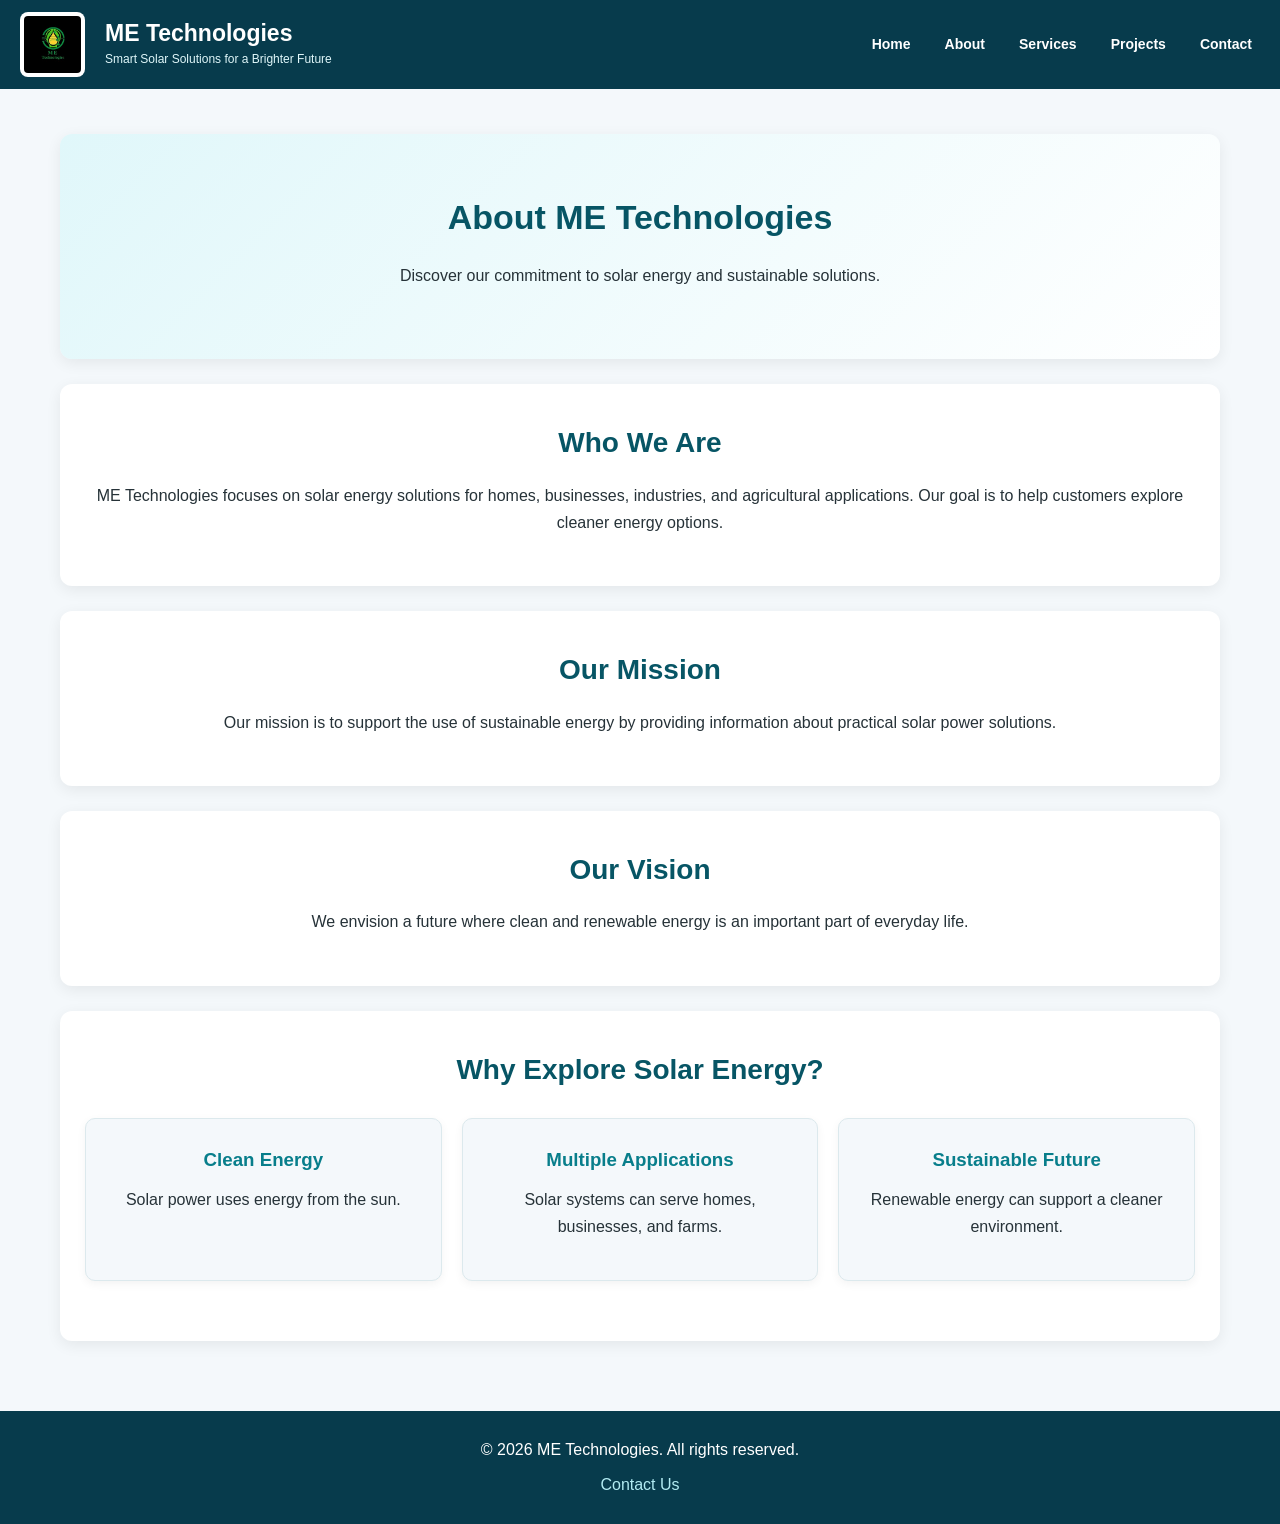
==== about.html @ 15d5e895 "Update about.html" ====
<!DOCTYPE html>
<html lang="en">
<head>
    <meta charset="UTF-8">
    <meta name="viewport" content="width=device-width, initial-scale=1.0">
    <title>About Us - ME Technologies</title>
    <link rel="stylesheet" href="css/style.css">
</head>
<body>

<header class="main-header">
 <img src="Me%20technology%20logo.jpg"
     alt="ME Technologies Logo"
     class="company-logo">
    <div class="company-info">
        <h1>ME Technologies</h1>
        <p>Smart Solar Solutions for a Brighter Future</p>
    </div>

    <nav>
        <a href="index.html">Home</a>
        <a href="about.html">About</a>
        <a href="services.html">Services</a>
        <a href="projects.html">Projects</a>
        <a href="contact.html">Contact</a>
    </nav>
</header>

<main>
    <section class="hero">
        <h2>About ME Technologies</h2>
        <p>Discover our commitment to solar energy and sustainable solutions.</p>
    </section>

    <section>
        <h2>Who We Are</h2>
        <p>
            ME Technologies focuses on solar energy solutions for homes,
            businesses, industries, and agricultural applications.
            Our goal is to help customers explore cleaner energy options.
        </p>
    </section>

    <section>
        <h2>Our Mission</h2>
        <p>
            Our mission is to support the use of sustainable energy by
            providing information about practical solar power solutions.
        </p>
    </section>

    <section>
        <h2>Our Vision</h2>
        <p>
            We envision a future where clean and renewable energy is
            an important part of everyday life.
        </p>
    </section>

    <section>
        <h2>Why Explore Solar Energy?</h2>
        <div class="services-container">
            <div class="service-box">
                <h3>Clean Energy</h3>
                <p>Solar power uses energy from the sun.</p>
            </div>

            <div class="service-box">
                <h3>Multiple Applications</h3>
                <p>Solar systems can serve homes, businesses, and farms.</p>
            </div>

            <div class="service-box">
                <h3>Sustainable Future</h3>
                <p>Renewable energy can support a cleaner environment.</p>
            </div>
        </div>
    </section>
</main>

<footer>
    <p>&copy; 2026 ME Technologies. All rights reserved.</p>
    <a href="contact.html">Contact Us</a>
</footer>

</body>
</html>
---- css/style.css ----
/* GENERAL SETTINGS */
* {
    margin: 0;
    padding: 0;
    box-sizing: border-box;
}

html {
    scroll-behavior: smooth;
}

body {
    font-family: Arial, Helvetica, sans-serif;
    background-color: #f4f8fb;
    color: #263238;
    line-height: 1.7;
}

/* HEADER: LOGO + COMPANY NAME + NAVBAR */
.main-header {
    width: 100%;
    background: linear-gradient(135deg, #073b4c, #087e8b);
    color: #ffffff;
    display: flex;
    flex-direction: row;
    align-items: center;
    justify-content: space-between;
    gap: 20px;
    padding: 12px 25px;
    text-align: left;
}

.main-header .company-logo {
    width: 70px;
    height: 70px;
    object-fit: contain;
    display: block;
    margin: 0;
    padding: 4px;
    background-color: #ffffff;
    border-radius: 8px;
    flex-shrink: 0;
}

.company-info {
    flex-shrink: 0;
}

.company-info h1 {
    color: #ffffff;
    font-size: 23px;
    line-height: 1.3;
    margin: 0;
}

.company-info p {
    color: #e0f7fa;
    font-size: 12px;
    margin: 0;
}

/* NAVIGATION */
.main-header nav {
    display: flex;
    flex-direction: row;
    align-items: center;
    justify-content: flex-end;
    flex-wrap: wrap;
    gap: 6px;
    margin: 0;
}

.main-header nav a {
    color: #ffffff;
    text-decoration: none;
    padding: 8px 10px;
    border-radius: 5px;
    font-size: 14px;
    font-weight: bold;
    white-space: nowrap;
    transition: background-color 0.3s ease, color 0.3s ease;
}

.main-header nav a:hover,
.main-header nav a:focus {
    background-color: #ffffff;
    color: #075565;
}

/* MAIN CONTENT */
main {
    width: 100%;
    max-width: 1200px;
    margin: 0 auto;
    padding: 20px 0;
}

section {
    background-color: #ffffff;
    margin: 25px 20px;
    padding: 35px 25px;
    border-radius: 12px;
    box-shadow: 0 4px 15px rgba(0, 0, 0, 0.07);
    text-align: center;
}

section h2 {
    color: #075565;
    font-size: 28px;
    margin-bottom: 15px;
}

section h3 {
    color: #087e8b;
    margin-bottom: 10px;
}

section p {
    margin-bottom: 15px;
}

/* HERO SECTION */
.hero {
    background: linear-gradient(135deg, #e0f7fa, #ffffff);
    padding: 55px 25px;
}

.hero h2 {
    font-size: 34px;
}

/* BUTTONS AND LINKS */
.btn,
section > a {
    display: inline-block;
    background-color: #087e8b;
    color: #ffffff;
    text-decoration: none;
    padding: 11px 20px;
    margin: 8px 5px;
    border: none;
    border-radius: 6px;
    font-size: 15px;
    font-weight: bold;
    cursor: pointer;
    transition: background-color 0.3s ease;
}

.btn:hover,
section > a:hover {
    background-color: #073b4c;
}

/* SERVICE BOXES */
.services-container {
    display: grid;
    grid-template-columns: repeat(3, minmax(0, 1fr));
    gap: 20px;
    margin: 25px 0;
}

.service-box {
    background-color: #f4f8fb;
    padding: 25px 20px;
    border-radius: 10px;
    border: 1px solid #dce9ed;
    box-shadow: 0 3px 10px rgba(0, 0, 0, 0.05);
    transition: transform 0.3s ease, box-shadow 0.3s ease;
}

.service-box:hover {
    transform: translateY(-5px);
    box-shadow: 0 7px 18px rgba(0, 0, 0, 0.10);
}

/* CONTACT FORM */
form {
    width: 100%;
    max-width: 650px;
    margin: 20px auto 0;
    text-align: left;
}

form label {
    display: block;
    margin: 15px 0 6px;
    font-weight: bold;
    color: #075565;
}

form input,
form select,
form textarea {
    width: 100%;
    padding: 12px;
    border: 1px solid #bdcdd3;
    border-radius: 6px;
    font-family: inherit;
    font-size: 15px;
    background-color: #ffffff;
    color: #263238;
}

form input:focus,
form select:focus,
form textarea:focus {
    outline: 2px solid #087e8b;
    border-color: #087e8b;
}

form textarea {
    resize: vertical;
}

form button {
    display: inline-block;
    margin-top: 18px;
    padding: 12px 24px;
    background-color: #087e8b;
    color: #ffffff;
    border: none;
    border-radius: 6px;
    font-size: 16px;
    font-weight: bold;
    cursor: pointer;
}

form button:hover {
    background-color: #073b4c;
}

.form-note {
    font-size: 13px;
    color: #607d8b;
    margin-top: 15px;
}

/* FOOTER */
footer {
    background-color: #073b4c;
    color: #ffffff;
    text-align: center;
    padding: 25px 15px;
    margin-top: 25px;
}

footer p {
    margin-bottom: 8px;
}

footer a {
    color: #b2ebf2;
    text-decoration: none;
}

footer a:hover {
    text-decoration: underline;
}

/* TABLET */
@media (max-width: 950px) {
    .main-header {
        flex-wrap: wrap;
        justify-content: center;
    }

    .main-header nav {
        justify-content: center;
    }

    .services-container {
        grid-template-columns: repeat(2, minmax(0, 1fr));
    }
}

/* MOBILE */
@media (max-width: 600px) {
    .main-header {
        flex-direction: column;
        gap: 10px;
        padding: 18px 10px;
        text-align: center;
    }

    .main-header .company-logo {
        width: 65px;
        height: 65px;
    }

    .company-info h1 {
        font-size: 22px;
    }

    .main-header nav {
        justify-content: center;
        flex-wrap: wrap;
        gap: 4px;
    }

    .main-header nav a {
        padding: 7px 8px;
        font-size: 13px;
    }

    section {
        margin: 18px 10px;
        padding: 24px 16px;
    }

    section h2 {
        font-size: 23px;
    }

    .hero h2 {
        font-size: 27px;
    }

    .services-container {
        grid-template-columns: 1fr;
        gap: 16px;
    }

    .service-box {
        padding: 20px 16px;
    }

    .btn,
    section > a {
        max-width: 100%;
        font-size: 14px;
    }

    footer {
        padding: 20px 12px;
    }
}
/* Fix website header */
.main-header {
    display: flex !important;
    flex-direction: row !important;
    align-items: center !important;
    justify-content: space-between !important;
    flex-wrap: nowrap !important;
    gap: 15px;
    width: 100%;
    padding: 12px 20px;
    background: #073b4c !important;
}

.main-header .company-logo {
    width: 65px;
    height: 65px;
    object-fit: contain;
    flex-shrink: 0;
}

.main-header .company-info {
    flex-shrink: 0;
}

.main-header nav {
    display: flex !important;
    flex-direction: row !important;
    flex-wrap: wrap;
    justify-content: flex-end;
    gap: 8px;
    margin-left: auto;
}

.main-header nav a {
    color: white !important;
    text-decoration: none;
    padding: 8px;
}
.main-header {
    display: flex;
    flex-direction: row;
    align-items: center;
    justify-content: space-between;
    gap: 20px;
}

.company-info {
    margin-right: auto;
}

.main-header nav {
    display: flex;
    flex-direction: row;
    align-items: center;
    gap: 18px;
    margin-left: auto;
}
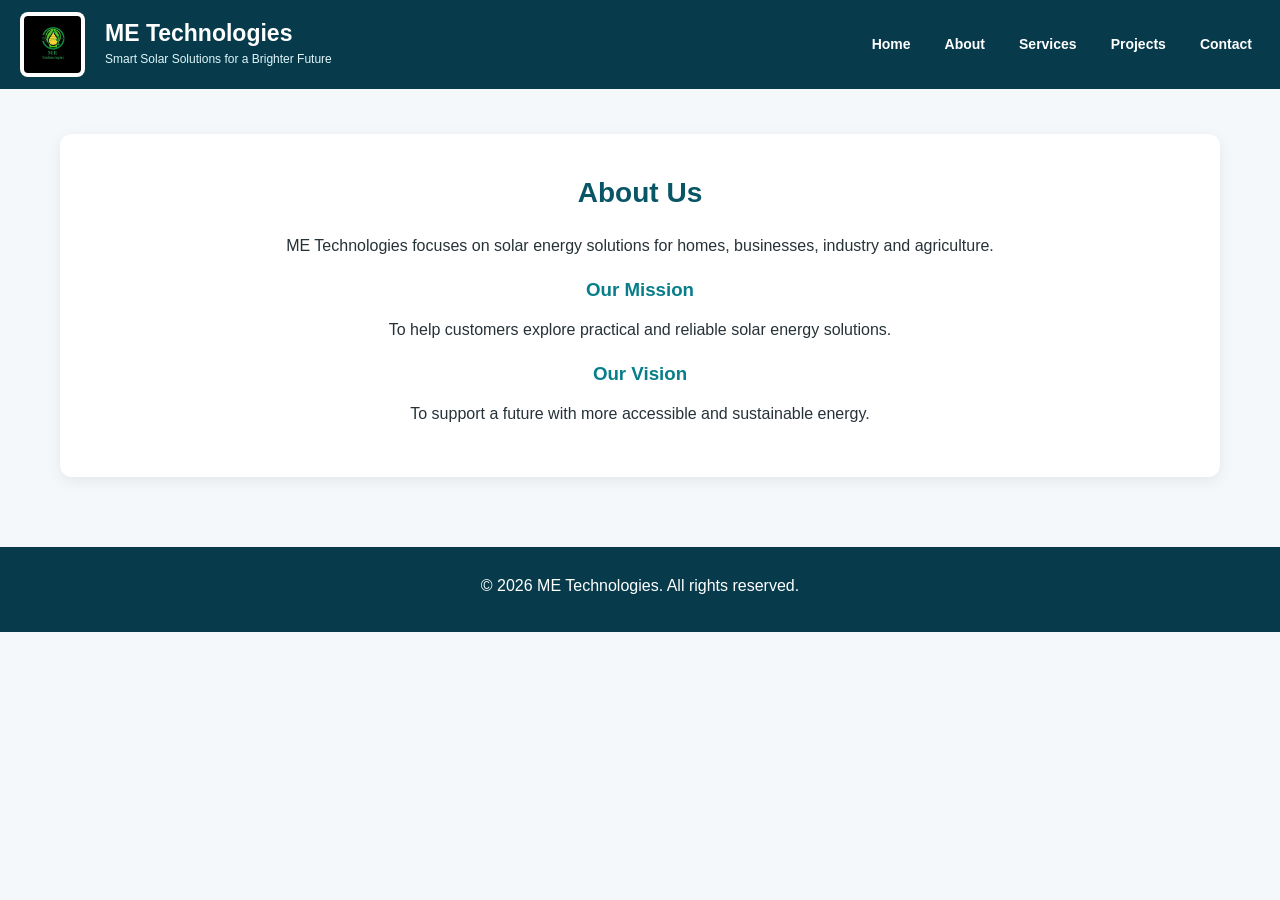
==== commit 8d266e44: "Revise About Us page content and structure Updated the structure and content of the About page to re" ====
--- a/about.html
+++ b/about.html
@@ -3,15 +3,16 @@
 <head>
     <meta charset="UTF-8">
     <meta name="viewport" content="width=device-width, initial-scale=1.0">
-    <title>About Us - ME Technologies</title>
+    <title>ME Technologies | About</title>
     <link rel="stylesheet" href="css/style.css">
 </head>
 <body>
 
 <header class="main-header">
- <img src="Me%20technology%20logo.jpg"
-     alt="ME Technologies Logo"
-     class="company-logo">
+    <img src="Me%20technology%20logo.jpg"
+         alt="ME Technologies Logo"
+         class="company-logo">
+
     <div class="company-info">
         <h1>ME Technologies</h1>
         <p>Smart Solar Solutions for a Brighter Future</p>
@@ -27,60 +28,20 @@
 </header>
 
 <main>
-    <section class="hero">
-        <h2>About ME Technologies</h2>
-        <p>Discover our commitment to solar energy and sustainable solutions.</p>
-    </section>
+    <section class="page-section">
+        <h2>About Us</h2>
+        <p>ME Technologies focuses on solar energy solutions for homes, businesses, industry and agriculture.</p>
 
-    <section>
-        <h2>Who We Are</h2>
-        <p>
-            ME Technologies focuses on solar energy solutions for homes,
-            businesses, industries, and agricultural applications.
-            Our goal is to help customers explore cleaner energy options.
-        </p>
-    </section>
+        <h3>Our Mission</h3>
+        <p>To help customers explore practical and reliable solar energy solutions.</p>
 
-    <section>
-        <h2>Our Mission</h2>
-        <p>
-            Our mission is to support the use of sustainable energy by
-            providing information about practical solar power solutions.
-        </p>
-    </section>
-
-    <section>
-        <h2>Our Vision</h2>
-        <p>
-            We envision a future where clean and renewable energy is
-            an important part of everyday life.
-        </p>
-    </section>
-
-    <section>
-        <h2>Why Explore Solar Energy?</h2>
-        <div class="services-container">
-            <div class="service-box">
-                <h3>Clean Energy</h3>
-                <p>Solar power uses energy from the sun.</p>
-            </div>
-
-            <div class="service-box">
-                <h3>Multiple Applications</h3>
-                <p>Solar systems can serve homes, businesses, and farms.</p>
-            </div>
-
-            <div class="service-box">
-                <h3>Sustainable Future</h3>
-                <p>Renewable energy can support a cleaner environment.</p>
-            </div>
-        </div>
+        <h3>Our Vision</h3>
+        <p>To support a future with more accessible and sustainable energy.</p>
     </section>
 </main>
 
 <footer>
     <p>&copy; 2026 ME Technologies. All rights reserved.</p>
-    <a href="contact.html">Contact Us</a>
 </footer>
 
 </body>
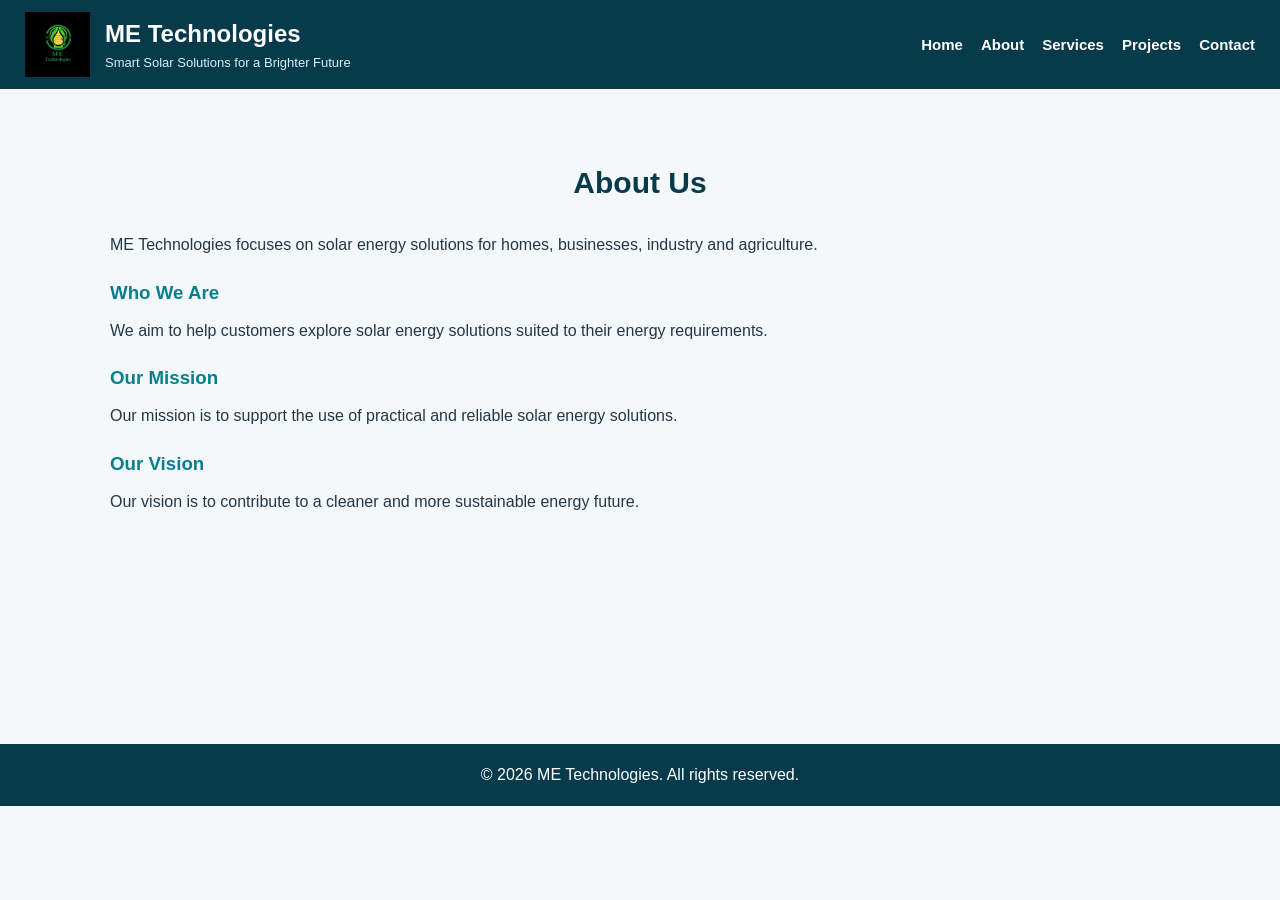
==== commit 78e5c7b6: "Update about.html" ====
--- a/about.html
+++ b/about.html
@@ -1,48 +1,74 @@
+
 <!DOCTYPE html>
 <html lang="en">
 <head>
     <meta charset="UTF-8">
     <meta name="viewport" content="width=device-width, initial-scale=1.0">
-    <title>ME Technologies | About</title>
+    <title>About Us | ME Technologies</title>
     <link rel="stylesheet" href="css/style.css">
 </head>
 <body>
 
-<header class="main-header">
-    <img src="Me%20technology%20logo.jpg"
-         alt="ME Technologies Logo"
-         class="company-logo">
+    <!-- Header -->
+    <header class="main-header">
 
-    <div class="company-info">
-        <h1>ME Technologies</h1>
-        <p>Smart Solar Solutions for a Brighter Future</p>
-    </div>
+        <img
+            src="Me%20technology%20logo.jpg"
+            alt="ME Technologies Logo"
+            class="company-logo"
+        >
 
-    <nav>
-        <a href="index.html">Home</a>
-        <a href="about.html">About</a>
-        <a href="services.html">Services</a>
-        <a href="projects.html">Projects</a>
-        <a href="contact.html">Contact</a>
-    </nav>
-</header>
+        <div class="company-info">
+            <h1>ME Technologies</h1>
+            <p>Smart Solar Solutions for a Brighter Future</p>
+        </div>
 
-<main>
-    <section class="page-section">
-        <h2>About Us</h2>
-        <p>ME Technologies focuses on solar energy solutions for homes, businesses, industry and agriculture.</p>
+        <nav>
+            <a href="index.html">Home</a>
+            <a href="about.html">About</a>
+            <a href="services.html">Services</a>
+            <a href="projects.html">Projects</a>
+            <a href="contact.html">Contact</a>
+        </nav>
 
-        <h3>Our Mission</h3>
-        <p>To help customers explore practical and reliable solar energy solutions.</p>
+    </header>
 
-        <h3>Our Vision</h3>
-        <p>To support a future with more accessible and sustainable energy.</p>
-    </section>
-</main>
+    <!-- About Section -->
+    <main>
+        <section class="page-section">
 
-<footer>
-    <p>&copy; 2026 ME Technologies. All rights reserved.</p>
-</footer>
+            <h2>About Us</h2>
+
+            <p>
+                ME Technologies focuses on solar energy solutions
+                for homes, businesses, industry and agriculture.
+            </p>
+
+            <h3>Who We Are</h3>
+            <p>
+                We aim to help customers explore solar energy
+                solutions suited to their energy requirements.
+            </p>
+
+            <h3>Our Mission</h3>
+            <p>
+                Our mission is to support the use of practical
+                and reliable solar energy solutions.
+            </p>
+
+            <h3>Our Vision</h3>
+            <p>
+                Our vision is to contribute to a cleaner and
+                more sustainable energy future.
+            </p>
+
+        </section>
+    </main>
+
+    <!-- Footer -->
+    <footer>
+        <p>&copy; 2026 ME Technologies. All rights reserved.</p>
+    </footer>
 
 </body>
 </html>
--- a/css/style.css
+++ b/css/style.css
@@ -1,271 +1,224 @@
-/* GENERAL SETTINGS */
+
+/* General Styles */
 * {
     margin: 0;
     padding: 0;
     box-sizing: border-box;
 }
 
-html {
-    scroll-behavior: smooth;
-}
-
 body {
-    font-family: Arial, Helvetica, sans-serif;
+    font-family: Arial, sans-serif;
     background-color: #f4f8fb;
-    color: #263238;
-    line-height: 1.7;
-}
-
-/* HEADER: LOGO + COMPANY NAME + NAVBAR */
+    color: #243746;
+    line-height: 1.6;
+}
+
+/* Header: Logo and Name Left, Navbar Right */
 .main-header {
-    width: 100%;
-    background: linear-gradient(135deg, #073b4c, #087e8b);
-    color: #ffffff;
     display: flex;
     flex-direction: row;
     align-items: center;
     justify-content: space-between;
-    gap: 20px;
+    gap: 15px;
     padding: 12px 25px;
-    text-align: left;
-}
-
-.main-header .company-logo {
-    width: 70px;
-    height: 70px;
+    background-color: #073b4c;
+    color: white;
+    width: 100%;
+}
+
+.company-logo {
+    width: 65px;
+    height: 65px;
     object-fit: contain;
-    display: block;
-    margin: 0;
-    padding: 4px;
-    background-color: #ffffff;
-    border-radius: 8px;
     flex-shrink: 0;
 }
 
 .company-info {
     flex-shrink: 0;
+    margin-right: auto;
 }
 
 .company-info h1 {
-    color: #ffffff;
-    font-size: 23px;
-    line-height: 1.3;
+    font-size: 24px;
     margin: 0;
 }
 
 .company-info p {
-    color: #e0f7fa;
-    font-size: 12px;
+    font-size: 13px;
     margin: 0;
-}
-
-/* NAVIGATION */
+    color: #d9edf2;
+}
+
+/* Navigation */
 .main-header nav {
     display: flex;
     flex-direction: row;
     align-items: center;
     justify-content: flex-end;
-    flex-wrap: wrap;
-    gap: 6px;
-    margin: 0;
+    gap: 18px;
+    margin-left: auto;
 }
 
 .main-header nav a {
-    color: #ffffff;
+    color: white;
     text-decoration: none;
-    padding: 8px 10px;
+    font-size: 15px;
+    font-weight: bold;
+    white-space: nowrap;
+    padding: 8px 0;
+    transition: color 0.3s ease;
+}
+
+.main-header nav a:hover {
+    color: #ffd166;
+}
+
+/* Main Sections */
+main {
+    min-height: 65vh;
+}
+
+.hero {
+    text-align: center;
+    padding: 90px 20px;
+    background-color: #e0f2f1;
+}
+
+.hero h2 {
+    font-size: 36px;
+    color: #073b4c;
+    margin-bottom: 15px;
+}
+
+.hero p {
+    max-width: 700px;
+    margin: 0 auto 25px;
+    font-size: 17px;
+}
+
+.btn {
+    display: inline-block;
+    background-color: #087f8c;
+    color: white;
+    padding: 12px 24px;
+    text-decoration: none;
     border-radius: 5px;
-    font-size: 14px;
-    font-weight: bold;
-    white-space: nowrap;
-    transition: background-color 0.3s ease, color 0.3s ease;
-}
-
-.main-header nav a:hover,
-.main-header nav a:focus {
-    background-color: #ffffff;
-    color: #075565;
-}
-
-/* MAIN CONTENT */
-main {
-    width: 100%;
-    max-width: 1200px;
-    margin: 0 auto;
-    padding: 20px 0;
-}
-
-section {
-    background-color: #ffffff;
-    margin: 25px 20px;
-    padding: 35px 25px;
-    border-radius: 12px;
-    box-shadow: 0 4px 15px rgba(0, 0, 0, 0.07);
-    text-align: center;
-}
-
-section h2 {
-    color: #075565;
-    font-size: 28px;
+    font-weight: bold;
+}
+
+.btn:hover {
+    background-color: #055b64;
+}
+
+/* About, Services, Projects and Contact */
+.page-section {
+    max-width: 1100px;
+    margin: 40px auto;
+    padding: 30px 20px;
+}
+
+.page-section h2 {
+    text-align: center;
+    color: #073b4c;
+    font-size: 30px;
+    margin-bottom: 25px;
+}
+
+.page-section h3 {
+    color: #087f8c;
+    margin: 20px 0 10px;
+}
+
+.page-section p {
     margin-bottom: 15px;
 }
 
-section h3 {
-    color: #087e8b;
-    margin-bottom: 10px;
-}
-
-section p {
-    margin-bottom: 15px;
-}
-
-/* HERO SECTION */
-.hero {
-    background: linear-gradient(135deg, #e0f7fa, #ffffff);
-    padding: 55px 25px;
-}
-
-.hero h2 {
-    font-size: 34px;
-}
-
-/* BUTTONS AND LINKS */
-.btn,
-section > a {
-    display: inline-block;
-    background-color: #087e8b;
-    color: #ffffff;
-    text-decoration: none;
-    padding: 11px 20px;
-    margin: 8px 5px;
-    border: none;
-    border-radius: 6px;
-    font-size: 15px;
-    font-weight: bold;
-    cursor: pointer;
-    transition: background-color 0.3s ease;
-}
-
-.btn:hover,
-section > a:hover {
-    background-color: #073b4c;
-}
-
-/* SERVICE BOXES */
+/* Service and Project Cards */
 .services-container {
     display: grid;
     grid-template-columns: repeat(3, minmax(0, 1fr));
-    gap: 20px;
-    margin: 25px 0;
-}
-
-.service-box {
-    background-color: #f4f8fb;
-    padding: 25px 20px;
+    gap: 25px;
+    margin-top: 30px;
+}
+
+.service-card {
+    background-color: white;
+    padding: 25px;
     border-radius: 10px;
-    border: 1px solid #dce9ed;
-    box-shadow: 0 3px 10px rgba(0, 0, 0, 0.05);
-    transition: transform 0.3s ease, box-shadow 0.3s ease;
-}
-
-.service-box:hover {
+    box-shadow: 0 4px 12px rgba(0, 0, 0, 0.08);
+    text-align: center;
+    transition: transform 0.3s ease;
+}
+
+.service-card:hover {
     transform: translateY(-5px);
-    box-shadow: 0 7px 18px rgba(0, 0, 0, 0.10);
-}
-
-/* CONTACT FORM */
+}
+
+.service-card h3 {
+    margin-top: 0;
+}
+
+/* Contact Form */
 form {
-    width: 100%;
-    max-width: 650px;
-    margin: 20px auto 0;
-    text-align: left;
+    max-width: 600px;
+    margin: 25px auto;
+    display: flex;
+    flex-direction: column;
+    gap: 10px;
 }
 
 form label {
-    display: block;
-    margin: 15px 0 6px;
-    font-weight: bold;
-    color: #075565;
+    font-weight: bold;
 }
 
 form input,
-form select,
 form textarea {
     width: 100%;
     padding: 12px;
-    border: 1px solid #bdcdd3;
-    border-radius: 6px;
-    font-family: inherit;
-    font-size: 15px;
-    background-color: #ffffff;
-    color: #263238;
+    border: 1px solid #b8c7ce;
+    border-radius: 5px;
+    font: inherit;
 }
 
 form input:focus,
-form select:focus,
 form textarea:focus {
-    outline: 2px solid #087e8b;
-    border-color: #087e8b;
-}
-
-form textarea {
-    resize: vertical;
+    outline: 2px solid #087f8c;
+    border-color: #087f8c;
 }
 
 form button {
-    display: inline-block;
-    margin-top: 18px;
-    padding: 12px 24px;
-    background-color: #087e8b;
-    color: #ffffff;
+    background-color: #087f8c;
+    color: white;
+    padding: 12px;
     border: none;
-    border-radius: 6px;
+    border-radius: 5px;
     font-size: 16px;
     font-weight: bold;
     cursor: pointer;
 }
 
 form button:hover {
-    background-color: #073b4c;
-}
-
-.form-note {
-    font-size: 13px;
-    color: #607d8b;
-    margin-top: 15px;
-}
-
-/* FOOTER */
+    background-color: #055b64;
+}
+
+/* Footer */
 footer {
     background-color: #073b4c;
-    color: #ffffff;
-    text-align: center;
-    padding: 25px 15px;
-    margin-top: 25px;
-}
-
-footer p {
-    margin-bottom: 8px;
-}
-
-footer a {
-    color: #b2ebf2;
-    text-decoration: none;
-}
-
-footer a:hover {
-    text-decoration: underline;
-}
-
-/* TABLET */
+    color: white;
+    text-align: center;
+    padding: 18px;
+    margin-top: 30px;
+}
+
+/* Tablet View */
 @media (max-width: 950px) {
     .main-header {
         flex-wrap: wrap;
-        justify-content: center;
     }
 
     .main-header nav {
-        justify-content: center;
+        gap: 12px;
+        flex-wrap: wrap;
     }
 
     .services-container {
@@ -273,42 +226,30 @@
     }
 }
 
-/* MOBILE */
+/* Mobile View */
 @media (max-width: 600px) {
     .main-header {
         flex-direction: column;
-        gap: 10px;
-        padding: 18px 10px;
         text-align: center;
-    }
-
-    .main-header .company-logo {
-        width: 65px;
-        height: 65px;
-    }
-
-    .company-info h1 {
-        font-size: 22px;
+        padding: 15px 10px;
+    }
+
+    .company-info {
+        margin-right: 0;
     }
 
     .main-header nav {
         justify-content: center;
-        flex-wrap: wrap;
-        gap: 4px;
+        margin-left: 0;
+        gap: 12px;
     }
 
     .main-header nav a {
-        padding: 7px 8px;
-        font-size: 13px;
-    }
-
-    section {
-        margin: 18px 10px;
-        padding: 24px 16px;
-    }
-
-    section h2 {
-        font-size: 23px;
+        font-size: 14px;
+    }
+
+    .hero {
+        padding: 55px 15px;
     }
 
     .hero h2 {
@@ -317,77 +258,10 @@
 
     .services-container {
         grid-template-columns: 1fr;
-        gap: 16px;
-    }
-
-    .service-box {
-        padding: 20px 16px;
-    }
-
-    .btn,
-    section > a {
-        max-width: 100%;
-        font-size: 14px;
-    }
-
-    footer {
-        padding: 20px 12px;
-    }
-}
-/* Fix website header */
-.main-header {
-    display: flex !important;
-    flex-direction: row !important;
-    align-items: center !important;
-    justify-content: space-between !important;
-    flex-wrap: nowrap !important;
-    gap: 15px;
-    width: 100%;
-    padding: 12px 20px;
-    background: #073b4c !important;
-}
-
-.main-header .company-logo {
-    width: 65px;
-    height: 65px;
-    object-fit: contain;
-    flex-shrink: 0;
-}
-
-.main-header .company-info {
-    flex-shrink: 0;
-}
-
-.main-header nav {
-    display: flex !important;
-    flex-direction: row !important;
-    flex-wrap: wrap;
-    justify-content: flex-end;
-    gap: 8px;
-    margin-left: auto;
-}
-
-.main-header nav a {
-    color: white !important;
-    text-decoration: none;
-    padding: 8px;
-}
-.main-header {
-    display: flex;
-    flex-direction: row;
-    align-items: center;
-    justify-content: space-between;
-    gap: 20px;
-}
-
-.company-info {
-    margin-right: auto;
-}
-
-.main-header nav {
-    display: flex;
-    flex-direction: row;
-    align-items: center;
-    gap: 18px;
-    margin-left: auto;
-}
+    }
+
+    .page-section {
+        margin: 20px auto;
+        padding: 20px 15px;
+    }
+}
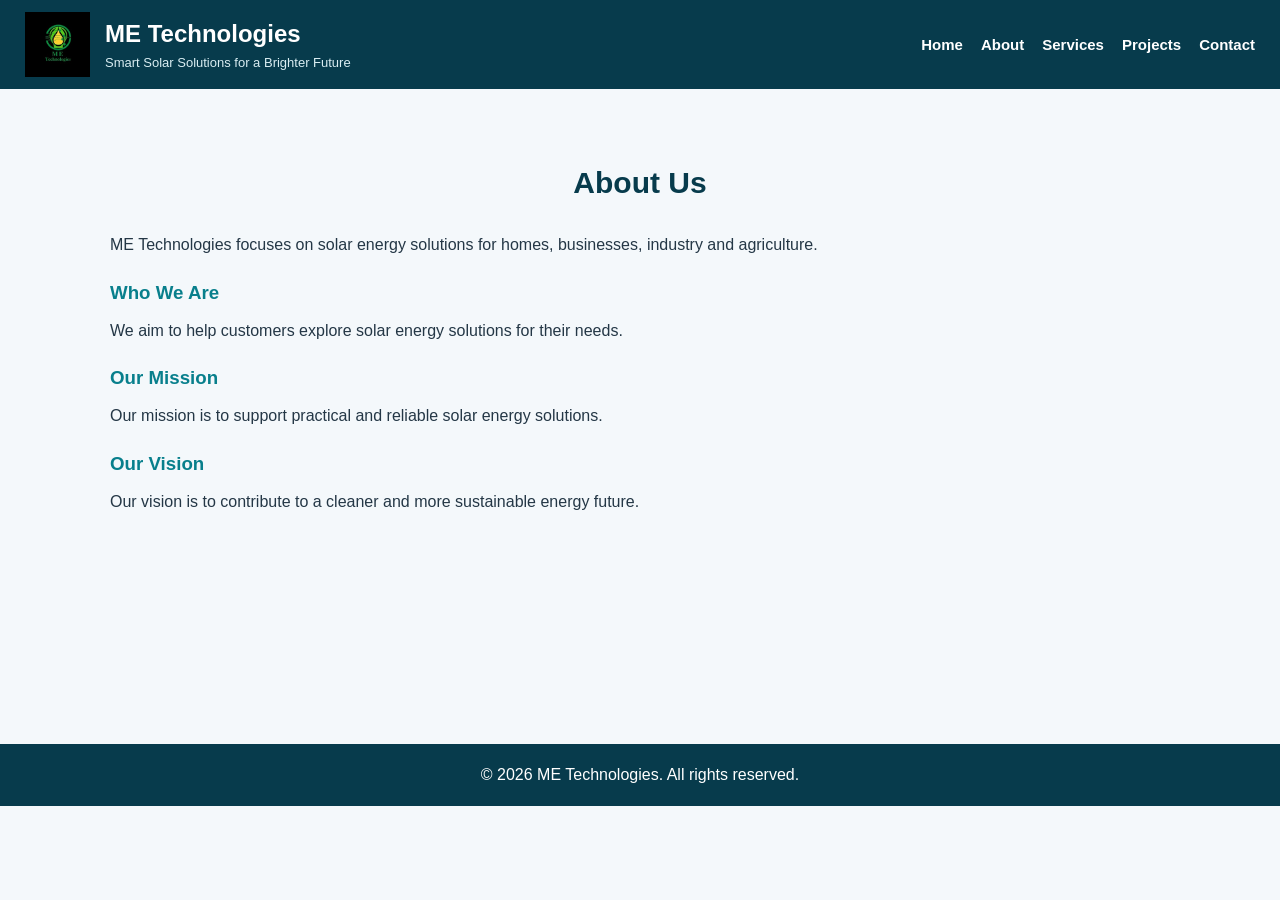
==== commit 920b2389: "Update about.html" ====
--- a/about.html
+++ b/about.html
@@ -5,70 +5,49 @@
     <meta charset="UTF-8">
     <meta name="viewport" content="width=device-width, initial-scale=1.0">
     <title>About Us | ME Technologies</title>
-    <link rel="stylesheet" href="css/style.css">
+    <link rel="stylesheet" href="./css/style.css">
 </head>
 <body>
 
-    <!-- Header -->
-    <header class="main-header">
+<header class="main-header">
+    <img src="./Me%20technology%20logo.jpg"
+         alt="ME Technologies Logo"
+         class="company-logo">
 
-        <img
-            src="Me%20technology%20logo.jpg"
-            alt="ME Technologies Logo"
-            class="company-logo"
-        >
+    <div class="company-info">
+        <h1>ME Technologies</h1>
+        <p>Smart Solar Solutions for a Brighter Future</p>
+    </div>
 
-        <div class="company-info">
-            <h1>ME Technologies</h1>
-            <p>Smart Solar Solutions for a Brighter Future</p>
-        </div>
+    <nav>
+        <a href="./index.html">Home</a>
+        <a href="./about.html">About</a>
+        <a href="./services.html">Services</a>
+        <a href="./projects.html">Projects</a>
+        <a href="./contact.html">Contact</a>
+    </nav>
+</header>
 
-        <nav>
-            <a href="index.html">Home</a>
-            <a href="about.html">About</a>
-            <a href="services.html">Services</a>
-            <a href="projects.html">Projects</a>
-            <a href="contact.html">Contact</a>
-        </nav>
+<main>
+    <section class="page-section">
+        <h2>About Us</h2>
 
-    </header>
+        <p>ME Technologies focuses on solar energy solutions for homes, businesses, industry and agriculture.</p>
 
-    <!-- About Section -->
-    <main>
-        <section class="page-section">
+        <h3>Who We Are</h3>
+        <p>We aim to help customers explore solar energy solutions for their needs.</p>
 
-            <h2>About Us</h2>
+        <h3>Our Mission</h3>
+        <p>Our mission is to support practical and reliable solar energy solutions.</p>
 
-            <p>
-                ME Technologies focuses on solar energy solutions
-                for homes, businesses, industry and agriculture.
-            </p>
+        <h3>Our Vision</h3>
+        <p>Our vision is to contribute to a cleaner and more sustainable energy future.</p>
+    </section>
+</main>
 
-            <h3>Who We Are</h3>
-            <p>
-                We aim to help customers explore solar energy
-                solutions suited to their energy requirements.
-            </p>
-
-            <h3>Our Mission</h3>
-            <p>
-                Our mission is to support the use of practical
-                and reliable solar energy solutions.
-            </p>
-
-            <h3>Our Vision</h3>
-            <p>
-                Our vision is to contribute to a cleaner and
-                more sustainable energy future.
-            </p>
-
-        </section>
-    </main>
-
-    <!-- Footer -->
-    <footer>
-        <p>&copy; 2026 ME Technologies. All rights reserved.</p>
-    </footer>
+<footer>
+    <p>&copy; 2026 ME Technologies. All rights reserved.</p>
+</footer>
 
 </body>
 </html>
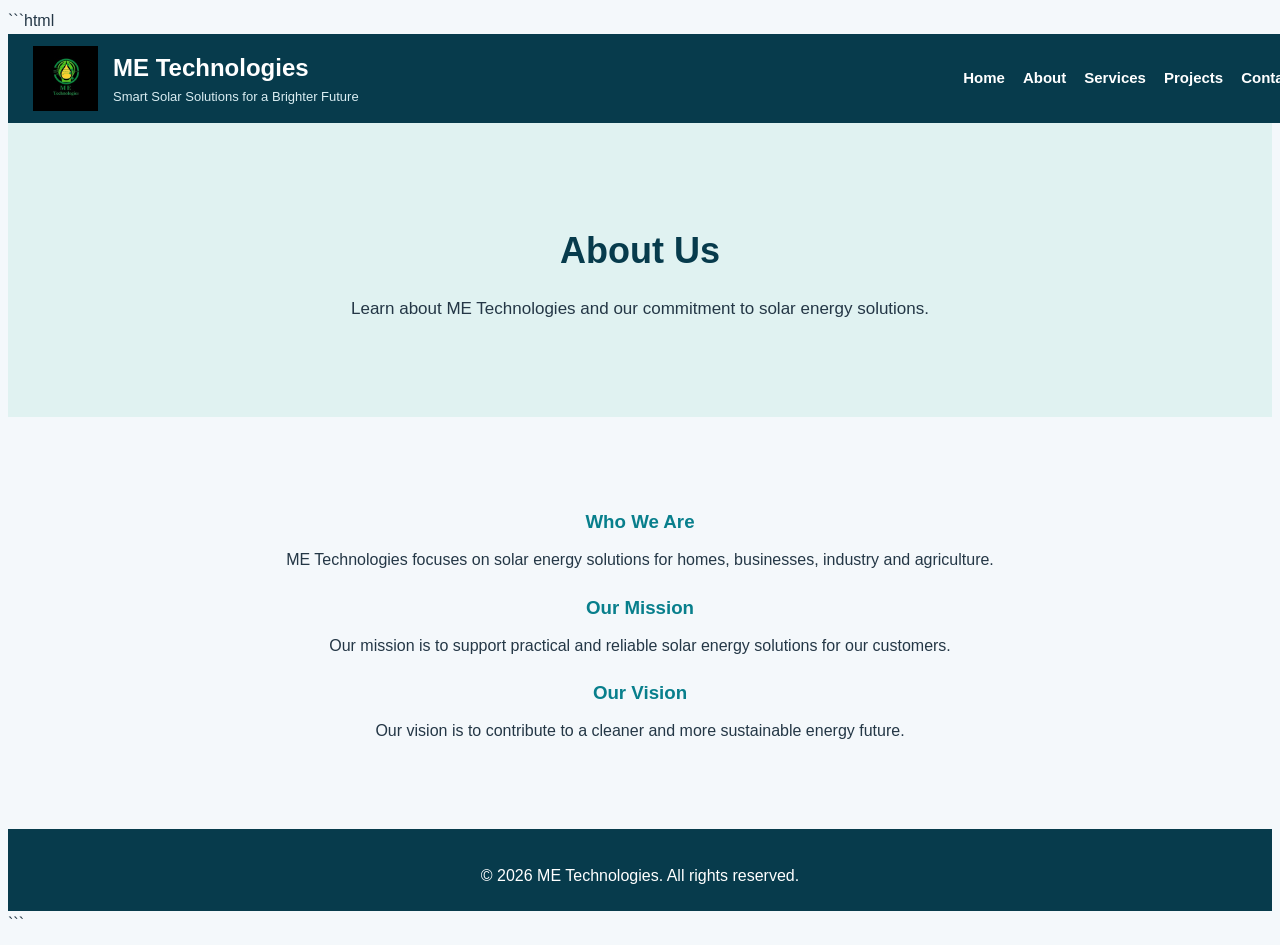
==== commit 149c5c96: "Update about.html" ====
--- a/about.html
+++ b/about.html
@@ -1,4 +1,4 @@
-
+```html
 <!DOCTYPE html>
 <html lang="en">
 <head>
@@ -29,19 +29,30 @@
 </header>
 
 <main>
+    <section class="hero">
+        <h2>About Us</h2>
+        <p>Learn about ME Technologies and our commitment to solar energy solutions.</p>
+    </section>
+
     <section class="page-section">
-        <h2>About Us</h2>
+        <div class="about-cards">
 
-        <p>ME Technologies focuses on solar energy solutions for homes, businesses, industry and agriculture.</p>
+            <div class="about-card">
+                <h3>Who We Are</h3>
+                <p>ME Technologies focuses on solar energy solutions for homes, businesses, industry and agriculture.</p>
+            </div>
 
-        <h3>Who We Are</h3>
-        <p>We aim to help customers explore solar energy solutions for their needs.</p>
+            <div class="about-card">
+                <h3>Our Mission</h3>
+                <p>Our mission is to support practical and reliable solar energy solutions for our customers.</p>
+            </div>
 
-        <h3>Our Mission</h3>
-        <p>Our mission is to support practical and reliable solar energy solutions.</p>
+            <div class="about-card">
+                <h3>Our Vision</h3>
+                <p>Our vision is to contribute to a cleaner and more sustainable energy future.</p>
+            </div>
 
-        <h3>Our Vision</h3>
-        <p>Our vision is to contribute to a cleaner and more sustainable energy future.</p>
+        </div>
     </section>
 </main>
 
@@ -51,3 +62,4 @@
 
 </body>
 </html>
+```
--- a/css/style.css
+++ b/css/style.css
@@ -1,4 +1,4 @@
-
+```css
 /* General Styles */
 * {
     margin: 0;
@@ -13,7 +13,11 @@
     line-height: 1.6;
 }
 
-/* Header: Logo and Name Left, Navbar Right */
+main {
+    min-height: 65vh;
+}
+
+/* Header */
 .main-header {
     display: flex;
     flex-direction: row;
@@ -66,21 +70,16 @@
     font-weight: bold;
     white-space: nowrap;
     padding: 8px 0;
-    transition: color 0.3s ease;
 }
 
 .main-header nav a:hover {
     color: #ffd166;
 }
 
-/* Main Sections */
-main {
-    min-height: 65vh;
-}
-
+/* Hero Section */
 .hero {
     text-align: center;
-    padding: 90px 20px;
+    padding: 70px 20px;
     background-color: #e0f2f1;
 }
 
@@ -96,41 +95,47 @@
     font-size: 17px;
 }
 
+/* Buttons */
 .btn {
     display: inline-block;
     background-color: #087f8c;
     color: white;
     padding: 12px 24px;
     text-decoration: none;
+    border: none;
     border-radius: 5px;
     font-weight: bold;
+    cursor: pointer;
 }
 
 .btn:hover {
     background-color: #055b64;
 }
 
-/* About, Services, Projects and Contact */
+/* About, Services, Projects and Contact Sections */
 .page-section {
     max-width: 1100px;
     margin: 40px auto;
     padding: 30px 20px;
+    text-align: center;
 }
 
 .page-section h2 {
-    text-align: center;
     color: #073b4c;
     font-size: 30px;
     margin-bottom: 25px;
+    text-align: center;
 }
 
 .page-section h3 {
     color: #087f8c;
     margin: 20px 0 10px;
+    text-align: center;
 }
 
 .page-section p {
-    margin-bottom: 15px;
+    margin: 0 auto 15px;
+    text-align: center;
 }
 
 /* Service and Project Cards */
@@ -141,7 +146,8 @@
     margin-top: 30px;
 }
 
-.service-card {
+.service-card,
+.service-box {
     background-color: white;
     padding: 25px;
     border-radius: 10px;
@@ -150,21 +156,20 @@
     transition: transform 0.3s ease;
 }
 
-.service-card:hover {
+.service-card:hover,
+.service-box:hover {
     transform: translateY(-5px);
-}
-
-.service-card h3 {
-    margin-top: 0;
 }
 
 /* Contact Form */
 form {
+    width: 100%;
     max-width: 600px;
     margin: 25px auto;
     display: flex;
     flex-direction: column;
     gap: 10px;
+    text-align: left;
 }
 
 form label {
@@ -172,7 +177,8 @@
 }
 
 form input,
-form textarea {
+form textarea,
+form select {
     width: 100%;
     padding: 12px;
     border: 1px solid #b8c7ce;
@@ -181,7 +187,8 @@
 }
 
 form input:focus,
-form textarea:focus {
+form textarea:focus,
+form select:focus {
     outline: 2px solid #087f8c;
     border-color: #087f8c;
 }
@@ -208,6 +215,14 @@
     text-align: center;
     padding: 18px;
     margin-top: 30px;
+}
+
+footer p {
+    margin-bottom: 5px;
+}
+
+footer a {
+    color: white;
 }
 
 /* Tablet View */
@@ -242,6 +257,7 @@
         justify-content: center;
         margin-left: 0;
         gap: 12px;
+        flex-wrap: wrap;
     }
 
     .main-header nav a {
@@ -249,19 +265,20 @@
     }
 
     .hero {
-        padding: 55px 15px;
+        padding: 45px 15px;
     }
 
     .hero h2 {
         font-size: 27px;
-    }
-
-    .services-container {
-        grid-template-columns: 1fr;
     }
 
     .page-section {
         margin: 20px auto;
         padding: 20px 15px;
     }
-}
+
+    .services-container {
+        grid-template-columns: 1fr;
+    }
+}
+```
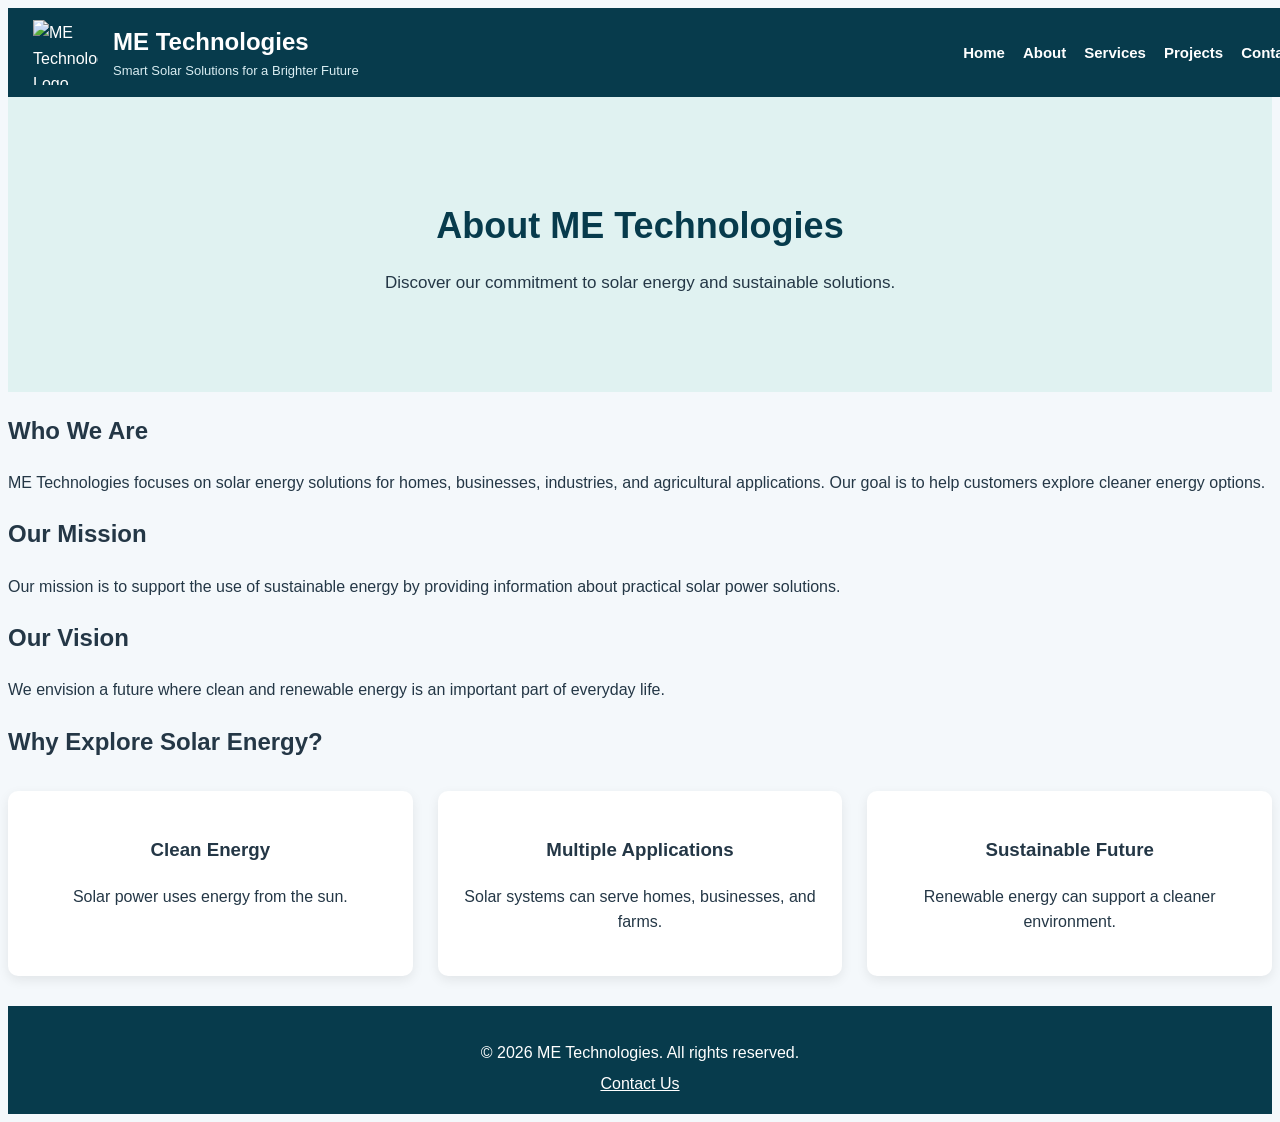
==== commit 7eabfb43: "Add files via upload" ====
--- a/about.html
+++ b/about.html
@@ -1,65 +1,87 @@
-```html
 <!DOCTYPE html>
 <html lang="en">
 <head>
     <meta charset="UTF-8">
     <meta name="viewport" content="width=device-width, initial-scale=1.0">
-    <title>About Us | ME Technologies</title>
-    <link rel="stylesheet" href="./css/style.css">
+    <title>About Us - ME Technologies</title>
+    <link rel="stylesheet" href="css/style.css">
 </head>
 <body>
 
 <header class="main-header">
-    <img src="./Me%20technology%20logo.jpg"
-         alt="ME Technologies Logo"
-         class="company-logo">
-
+   <img src="images/Me%20technology%20logo.jpg"
+     alt="ME Technologies Logo"
+     class="company-logo">
     <div class="company-info">
         <h1>ME Technologies</h1>
         <p>Smart Solar Solutions for a Brighter Future</p>
     </div>
 
     <nav>
-        <a href="./index.html">Home</a>
-        <a href="./about.html">About</a>
-        <a href="./services.html">Services</a>
-        <a href="./projects.html">Projects</a>
-        <a href="./contact.html">Contact</a>
+        <a href="index.html">Home</a>
+        <a href="about.html">About</a>
+        <a href="services.html">Services</a>
+        <a href="projects.html">Projects</a>
+        <a href="contact.html">Contact</a>
     </nav>
 </header>
 
 <main>
     <section class="hero">
-        <h2>About Us</h2>
-        <p>Learn about ME Technologies and our commitment to solar energy solutions.</p>
+        <h2>About ME Technologies</h2>
+        <p>Discover our commitment to solar energy and sustainable solutions.</p>
     </section>
 
-    <section class="page-section">
-        <div class="about-cards">
+    <section>
+        <h2>Who We Are</h2>
+        <p>
+            ME Technologies focuses on solar energy solutions for homes,
+            businesses, industries, and agricultural applications.
+            Our goal is to help customers explore cleaner energy options.
+        </p>
+    </section>
 
-            <div class="about-card">
-                <h3>Who We Are</h3>
-                <p>ME Technologies focuses on solar energy solutions for homes, businesses, industry and agriculture.</p>
+    <section>
+        <h2>Our Mission</h2>
+        <p>
+            Our mission is to support the use of sustainable energy by
+            providing information about practical solar power solutions.
+        </p>
+    </section>
+
+    <section>
+        <h2>Our Vision</h2>
+        <p>
+            We envision a future where clean and renewable energy is
+            an important part of everyday life.
+        </p>
+    </section>
+
+    <section>
+        <h2>Why Explore Solar Energy?</h2>
+        <div class="services-container">
+            <div class="service-box">
+                <h3>Clean Energy</h3>
+                <p>Solar power uses energy from the sun.</p>
             </div>
 
-            <div class="about-card">
-                <h3>Our Mission</h3>
-                <p>Our mission is to support practical and reliable solar energy solutions for our customers.</p>
+            <div class="service-box">
+                <h3>Multiple Applications</h3>
+                <p>Solar systems can serve homes, businesses, and farms.</p>
             </div>
 
-            <div class="about-card">
-                <h3>Our Vision</h3>
-                <p>Our vision is to contribute to a cleaner and more sustainable energy future.</p>
+            <div class="service-box">
+                <h3>Sustainable Future</h3>
+                <p>Renewable energy can support a cleaner environment.</p>
             </div>
-
         </div>
     </section>
 </main>
 
 <footer>
     <p>&copy; 2026 ME Technologies. All rights reserved.</p>
+    <a href="contact.html">Contact Us</a>
 </footer>
 
 </body>
-</html>
-```
+</html>
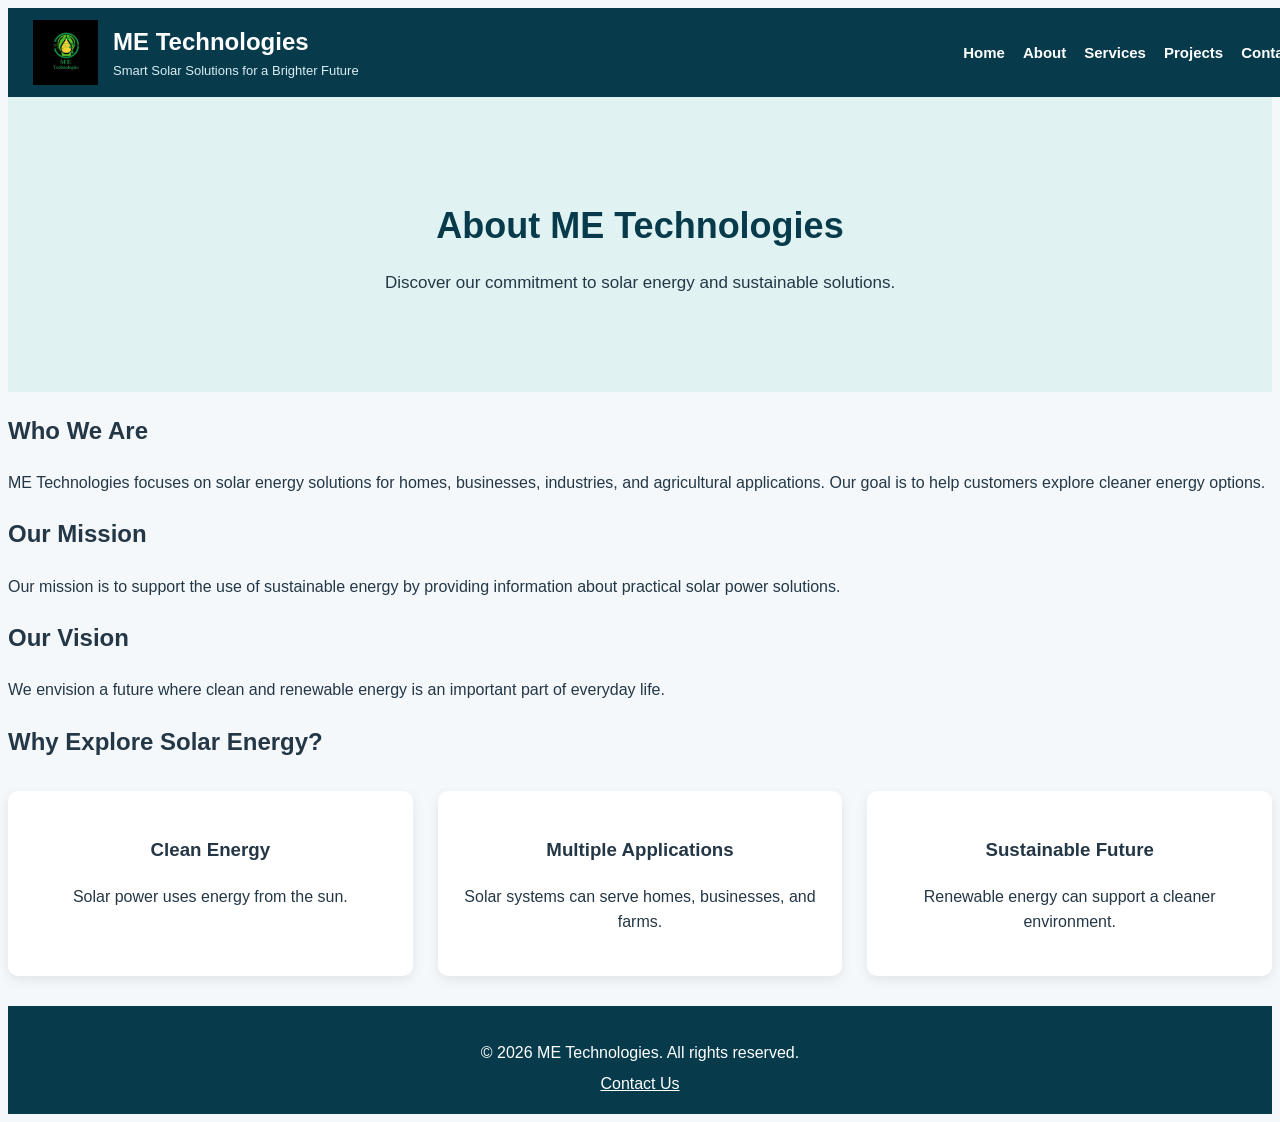
==== commit 61b2d3b8: "Update about.html" ====
--- a/about.html
+++ b/about.html
@@ -9,7 +9,7 @@
 <body>
 
 <header class="main-header">
-   <img src="images/Me%20technology%20logo.jpg"
+   <img src="./Me%20technology%20logo.jpg"
      alt="ME Technologies Logo"
      class="company-logo">
     <div class="company-info">
@@ -84,4 +84,4 @@
 </footer>
 
 </body>
-</html>+</html>
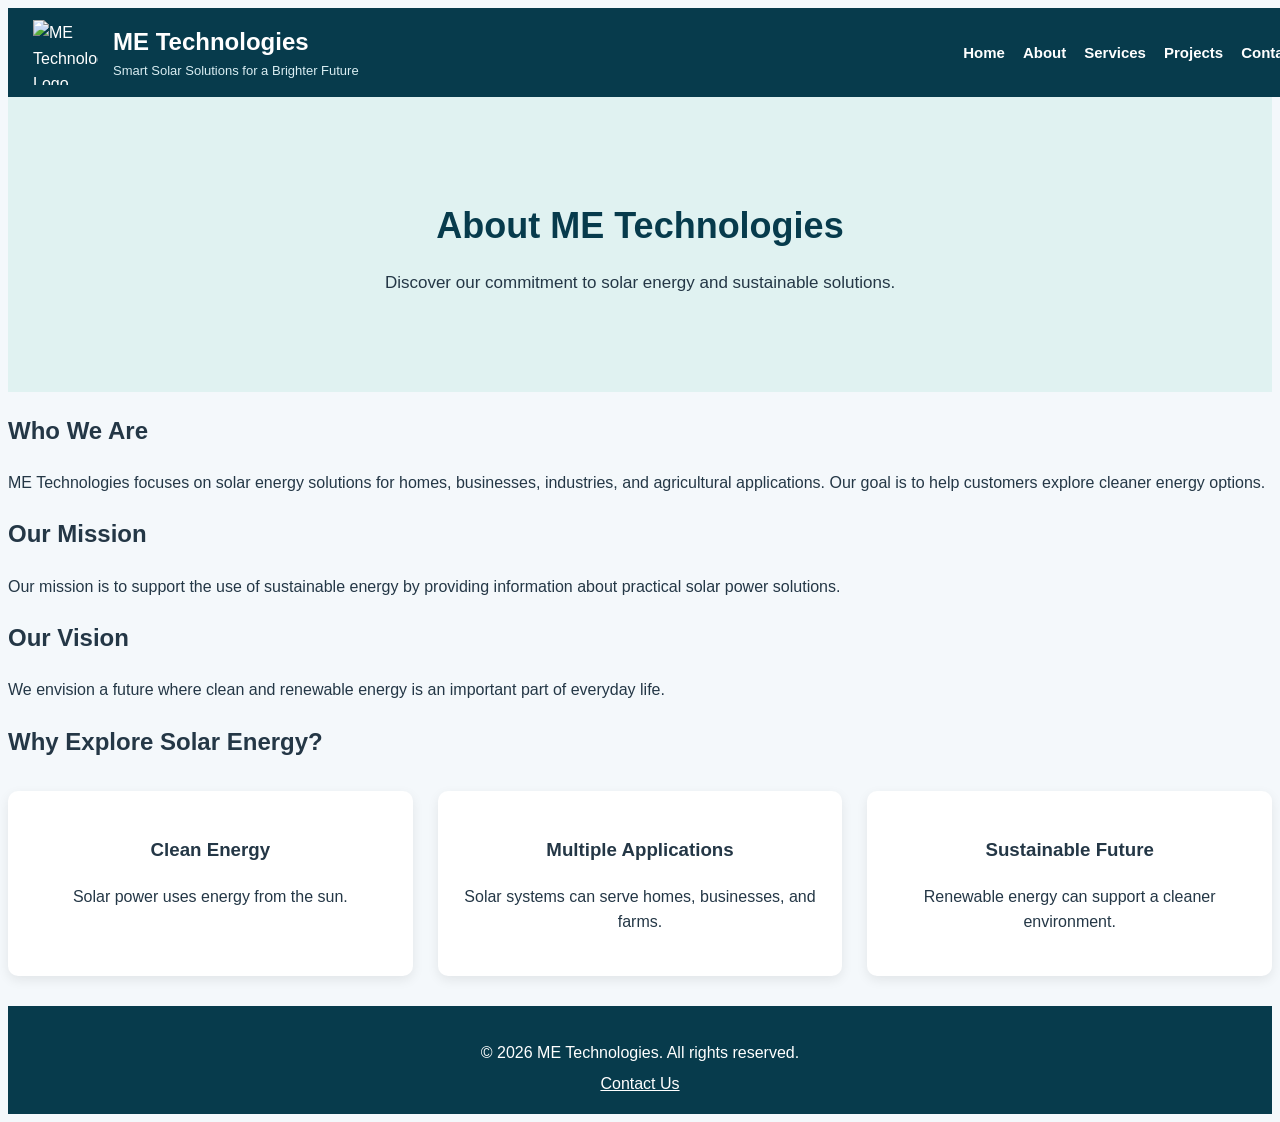
==== commit 7dadf84a: "Add files via upload" ====
--- a/about.html
+++ b/about.html
@@ -4,12 +4,13 @@
     <meta charset="UTF-8">
     <meta name="viewport" content="width=device-width, initial-scale=1.0">
     <title>About Us - ME Technologies</title>
+    <meta name="description" content="Learn about ME Technologies, our mission, vision, and commitment to solar energy solutions for homes and businesses.">
     <link rel="stylesheet" href="css/style.css">
 </head>
 <body>
 
 <header class="main-header">
-   <img src="./Me%20technology%20logo.jpg"
+   <img src="images/Me%20technology%20logo.jpg"
      alt="ME Technologies Logo"
      class="company-logo">
     <div class="company-info">
@@ -84,4 +85,4 @@
 </footer>
 
 </body>
-</html>
+</html>
